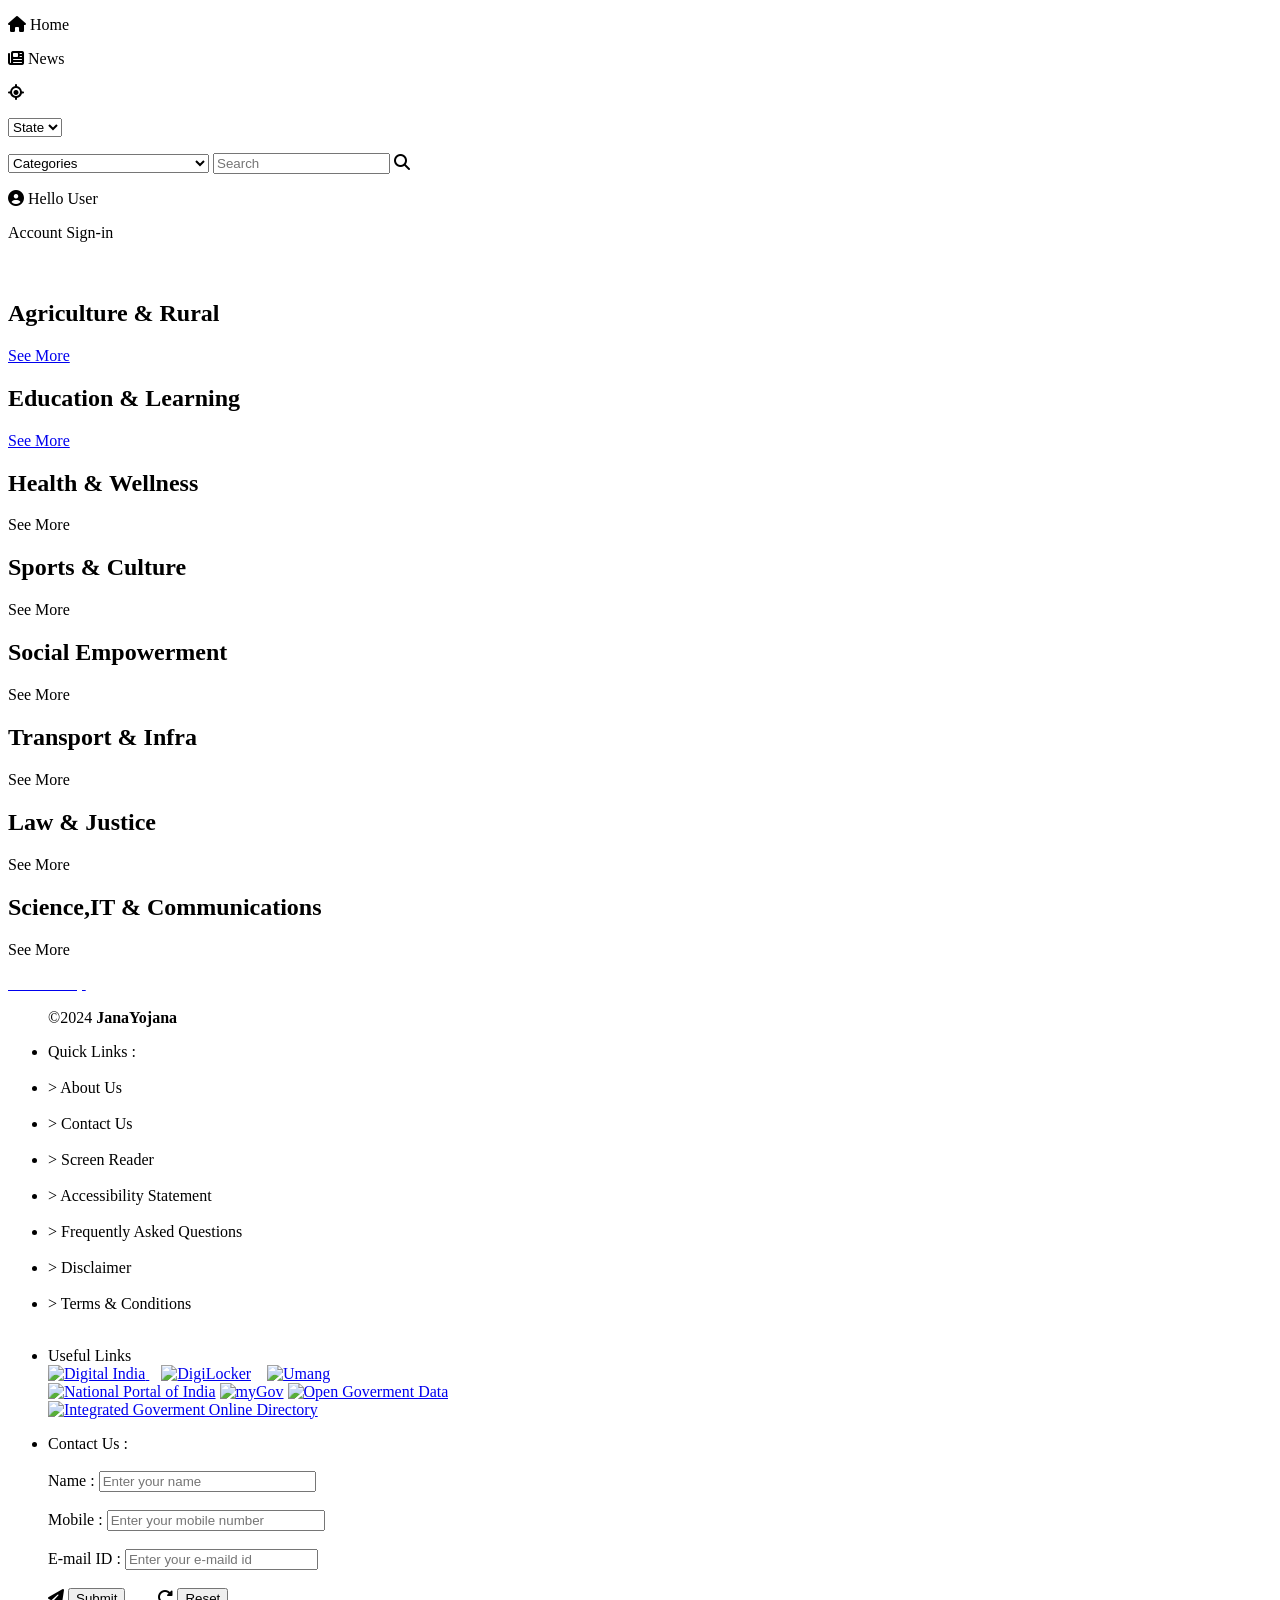
==== index.html @ c247daae "Add files via upload" ====
<!DOCTYPE html>
<html lang="en">

<head>
    <meta charset="UTF-8">
    <meta name="viewport" content="width=device-width, initial-scale=1.0">
    <meta name="google" content="notranslate">
    <script type="text/javascript">
        function googleTranslateElementInit() {
            new google.translate.TranslateElement(
                {
                    pageLanguage: 'en',
                    includedLanguages: 'en,hi,mr',
                    layout: google.translate.TranslateElement.InlineLayout.SIMPLE,
                    autoDisplay: false
                },
                'google_translate_element'
            );
        }
    </script>
    <script type="text/javascript"
        src="//translate.google.com/translate_a/element.js?cb=googleTranslateElementInit"></script>
    <title>E-Government Services</title>
    <link rel="icon" href="">
    <!-- Font Awesome -->
    <link rel="stylesheet" href="https://cdnjs.cloudflare.com/ajax/libs/font-awesome/6.4.0/css/all.min.css"
        integrity="sha512-iecdLmaskl7CVkqkXNQ/ZH/XLlvWZOJyj7Yy7tcenmpD1ypASozpmT/E0iPtmFIB46ZmdtAc9eNBvH0H/ZpiBw=="
        crossorigin="anonymous" referrerpolicy="no-referrer" />
    <!-- CSS -->
    <link rel="stylesheet" href="/CSS/style.css">
</head>

<body>
    <header>
        <div class="navbar">
            <div class="nav-logo">
                <div class="logo"></div>
            </div>

            <div class="Home">
                <p>
                    <i class="fas fa-home"></i>
                    Home
                </p>
            </div>

            <div class="nav-news">
                <p>
                    <i class="fas fa-newspaper"></i>
                    News
                </p>
            </div>

            <div class="nav-address">
                <div class="add-icon">
                    <i class="fa-solid fa-location-crosshairs"></i>
                    <p><select>
                            <option slected="selected">State</option>
                            <option></option>
                        </select></p>
                </div>
            </div>

            <div class="nav-language" id="google_translate_element">
                <!-- <i class="fa-solid fa-globe"></i> -->
                <!-- <select class="lang-select">
                    <option selected="selected">English</option>
                    <option>Hindi</option>
                    <option>Marathi</option>
                </select> -->
            </div>

            <div class="nav-search">
                <select class="search-select">
                    <option selected="selected">Categories</option>
                    <option>Agriculture</option>
                    <option>Education &amp; Learning</option>
                    <option>Health &amp; Wellness</option>
                    <option>Sports &amp; Culture</option>
                    <option>Social Empowerment</option>
                    <option>Transport & Infra</option>
                    <option>Law & Justice</option>
                    <option>Science,IT & Communications</option>
                    <option>Skill &amp; Employment</option>
                    <option>Travel &amp; Tourism</option>
                    <option>Utility &amp; Sanitation</option>
                    <option>Housing &amp; Shelter</option>
                    <option>Business &amp; Entrepreneurship</option>
                </select>
                <input class="search-input" type="text" placeholder="Search">
                <i class="fa-solid fa-magnifying-glass search-icon"></i>
            </div>

            <div class="nav-signin">
                <p>
                    <i class="fas fa-user-circle"></i>
                    Hello User
                </p>
                <p>Account Sign-in</p>
            </div>
        </div>

        <div class="bottom-panel">
            <div class="panel-scrolling">
                <marquee class="marq" direction="left" loop="" textalign="Center" width="1550px">
                    Lorem ipsum dolor sit amet consectetur adipisicing elit. Sunt labore distinctio et sint ad eum
                    consequatur, modi illo, quaerat provident cumque, corporis nisi veniam! Molestias.
                </marquee>
            </div>
        </div>
    </header>

    <div class="hero-section">
        <!-- <div class="hero-msg">
            <p>Lorem ipsum dolor sit amet consectetur adipisicing elit. At porro tempora sint sit error explicabo nostrum possimus quas quod nisi!</p>
        </div> -->
    </div>

    <div class="shop-section">
        <div class="box1 box">
            <div class="box-content">
                <h2>Agriculture & Rural</h2>
                <a href="agriculture.html">
                    <div class="box-img" style="background-image:url('/Images/box1_image.jpg');"></div>
                </a>
                <a href="agriculture.html">
                    <p>See More</p>
                </a>
            </div>
        </div>
        <div class="box2 box">
            <div class="box-content">
                <h2>Education & Learning</h2>
                <a href="https://mahadbt.maharashtra.gov.in/" target="_blank">
                    <div class="box-img" style="background-image: url('/Images/box2_image.jpg');"></div>
                </a>
                <a href="https://mahadbt.maharashtra.gov.in/" target="_blank">
                    <p>See More</p>
                </a>
            </div>
        </div>
        <div class="box3 box">
            <div class="box-content">
                <h2>Health & Wellness</h2>
                <div class="box-img" style="background-image: url('/Images/box3_image.jpg');"></div>
                <p>See More</p>
            </div>
        </div>
        <div class="box4 box">
            <div class="box-content">
                <h2>Sports & Culture</h2>
                <div class="box-img" style="background-image: url('/Images/box4_image.jpg');"></div>
                <p>See More</p>
            </div>
        </div>
        <div class="box1 box">
            <div class="box-content">
                <h2>Social Empowerment</h2>
                <div class="box-img" style="background-image: url('/Images/box5_image.jpg');"></div>
                <p>See More</p>
            </div>
        </div>
        <div class="box2 box">
            <div class="box-content">
                <h2>Transport & Infra</h2>
                <div class="box-img" style="background-image: url('/Images/box6_image.jpg');"></div>
                <p>See More</p>
            </div>
        </div>
        <div class="box3 box">
            <div class="box-content">
                <h2>Law & Justice</h2>
                <div class="box-img" style="background-image: url('/Images/box7_image.jpg');"></div>
                <p>See More</p>
            </div>
        </div>
        <div class="box4 box">
            <div class="box-content">
                <h2>Science,IT & Communications</h2>
                <div class="box-img" style="background-image: url('/Images/box8_image.jpg');"></div>
                <p>See More</p>
            </div>
        </div>
    </div>

    <footer>
        <div class="foot-panel1">
            <a href="#">
                <p style="color: white;">Back to Top</p>
            </a>
        </div>

        <div class="foot-panel2">
           <ul>
             <p>&copy;2024 <b>JanaYojana</b></p>
                
            </ul>
            <div >
                <ul >
                    <li>Quick Links :</li><br>
                    <li>> About Us</li><br>
                    <li>> Contact Us</li><br>
                    <li>> Screen Reader</li><br>
                    <li>> Accessibility Statement</li><br>
                    <li>> Frequently Asked Questions</li><br>
                    <li>> Disclaimer</li><br>
                    <li>> Terms & Conditions</li><br>
            </div>
            </ul>

            <ul>
                <li>Useful Links</li>
                <a href="https://www.digitalindia.gov.in/" target="_blank">
                    <img src="https://www.myscheme.gov.in/_next/image?url=https%3A%2F%2Fcdn.myscheme.in%2Fimages%2FusefulLinks%2Fdi.png&w=1920&q=75>"
                        alt="Digital India" width="80px">
                </a>&nbsp;&nbsp;
                <a href="https://www.digilocker.gov.in/" target="_blank"><img
                        src="https://www.myscheme.gov.in/_next/image?url=https%3A%2F%2Fcdn.myscheme.in%2Fimages%2FusefulLinks%2Fdigilocker.png&w=1920&q=75"
                        alt="DigiLocker" width="120px" height="45px"></a>
                &nbsp;&nbsp;
                <a href="https://web.umang.gov.in/landing/" target="_blank"><img
                        src="https://www.myscheme.gov.in/_next/image?url=https%3A%2F%2Fcdn.myscheme.in%2Fimages%2FusefulLinks%2Fumang.png&w=1920&q=75"
                        alt="Umang" width="110px" height="40px"></a>
                <br>
                <a href="https://www.india.gov.in/" target="_blank"><img src="\images\indiaGov-removebg-preview.png"
                        alt="National Portal of India" height="85px"></a>
                <a href="https://www.mygov.in/" target="_blank"><img src="\images\myGov-removebg-preview.png"
                        alt="myGov"></a>
                <a href="https://www.data.gov.in/" target="_blank"><img
                        src="https://www.myscheme.gov.in/_next/image?url=https%3A%2F%2Fcdn.myscheme.in%2Fimages%2FusefulLinks%2FdataGov.png&w=1920&q=75"
                        alt="Open Goverment Data" width="165px"></a>
                <br>
                <a href="https://igod.gov.in/" target="_blank"><img src="\images\igod-removebg-preview.png"
                        alt="Integrated Goverment Online Directory" height="65px"></a>
            </ul>

            <ul>
                <li>Contact Us : </li><br>
                <form>
                    <label for="name">Name : </label>
                    <input type="text" placeholder="Enter your name" size="25" id="name"><br><br>
                    <label for="number">Mobile : </label>
                    <input type="number" placeholder="Enter your mobile number" style="width: 210px;"
                        id="number"><br><br>
                    <label for="email">E-mail ID : </label>
                    <input type="email" placeholder="Enter your e-maild id" size="22" id="email"><br><br>
                    <i class="fa-solid fa-paper-plane">&nbsp;</i><input type="submit">
                    &nbsp;&nbsp;&nbsp;&nbsp;&nbsp;&nbsp;
                    <i class="fa-solid fa-rotate-right">&nbsp;</i><input type="reset">
                </form>
            </ul>
        </div>

        <div class="foot-panel3">
            <div class="logo">

            </div>
        </div>

       
    </footer>
</body>

</html>
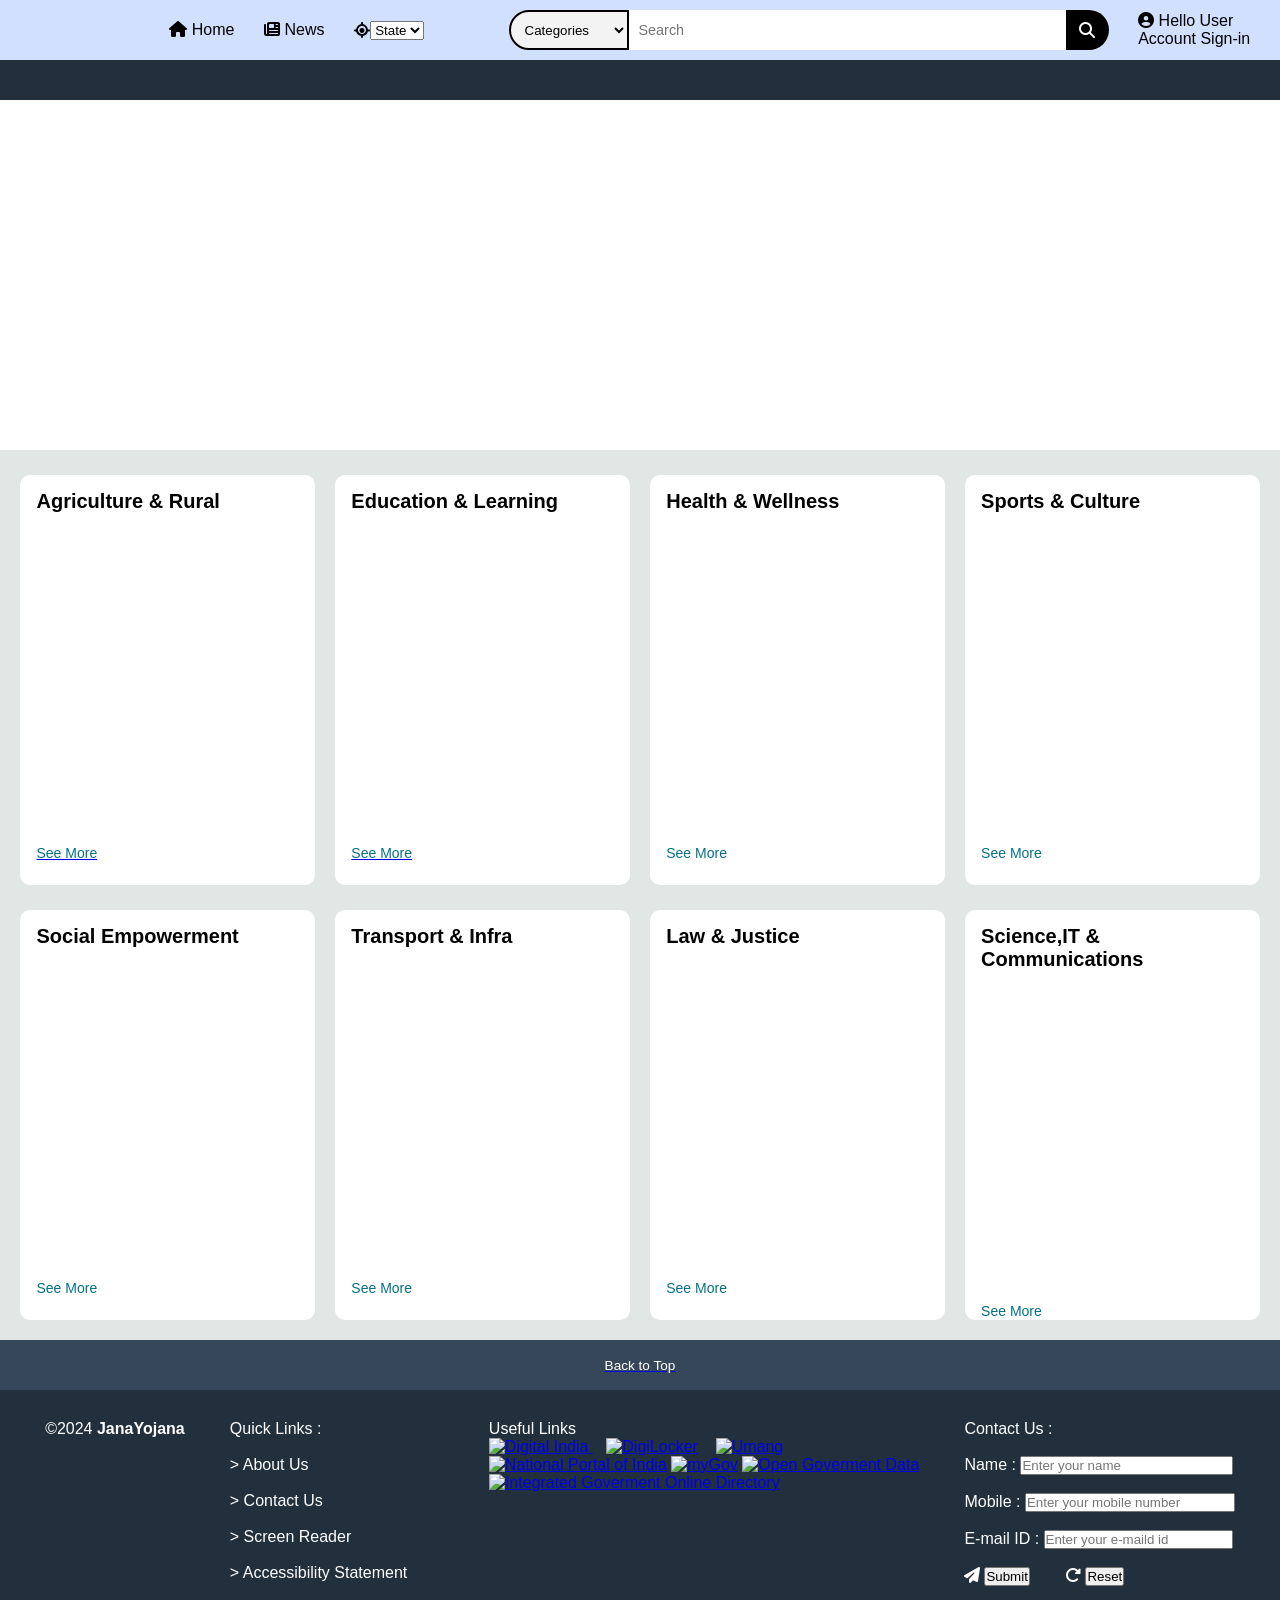
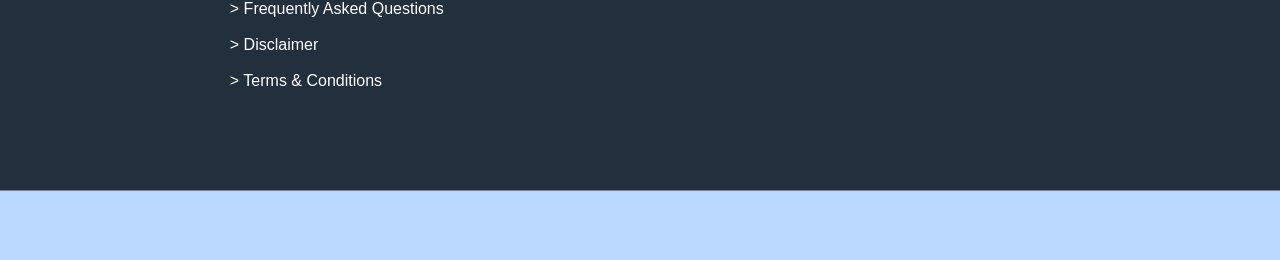
==== commit 090a1c25: "Update index.html" ====
--- a/index.html
+++ b/index.html
@@ -27,7 +27,7 @@
         integrity="sha512-iecdLmaskl7CVkqkXNQ/ZH/XLlvWZOJyj7Yy7tcenmpD1ypASozpmT/E0iPtmFIB46ZmdtAc9eNBvH0H/ZpiBw=="
         crossorigin="anonymous" referrerpolicy="no-referrer" />
     <!-- CSS -->
-    <link rel="stylesheet" href="/CSS/style.css">
+    <link rel="stylesheet" href="style.css">
 </head>
 
 <body>
@@ -261,4 +261,4 @@
     </footer>
 </body>
 
-</html>+</html>
--- a/style.css
+++ b/style.css
@@ -0,0 +1,279 @@
+@import url('https://fonts.googleapis.com/css2?family=Poppins:wght@600;700;800;900&display=swap');
+
+* {
+    margin: 0;
+    padding: 0;
+    font-family: 'Poppins', sans-serif;
+    box-sizing: border-box;
+}
+
+/** navbar **/
+.navbar {
+    height: 60px;
+    background-color: #d1e0ff;
+    color: rgb(0, 0, 0);
+    display: flex;
+    align-items: center;
+    justify-content: space-evenly;
+}
+
+.nav-logo {
+    height: 60px;
+    width: 110px;
+}
+
+.logo {
+    background-image: url("/images/logo.png");
+    height: 57px;
+    margin-top: 2px;
+    border-radius:10px;
+    width: 100%;
+    background-size: cover;
+}
+
+.add-first {
+    color: #cccccc;
+    font-size: 0.75rem;
+    font-weight: 100;
+}
+
+.nav-second {
+    font-size: 15px;
+}
+
+.add-icon {
+    display: flex;
+    align-items: center;
+    justify-content: space-between;
+}
+
+.nav-search {
+    display: flex;
+    align-items: center;
+    justify-content: space-evenly;
+    background-color: white;
+    margin-left: 25px;
+    width: 600px;
+    height: 40px;
+    padding: 10px 0px 10px 0px;
+    border-radius: 30px;
+}
+
+.nav-search:hover {
+    border: 2px solid #000000;
+}
+
+.search-select {
+    background-color: #f3f3f3;
+    height: 40px;
+    width: 120px;
+    padding: 0 0 0 10px;
+    border-top-left-radius: 30px;
+    border-bottom-left-radius: 30px;
+    border: 2px solid #000000;
+    outline: none;
+}
+
+.search-input {
+    margin-left: 10px;
+    width: 100%;
+    border: none;
+    outline: none;
+    font-size: 0.9rem;
+}
+
+.search-icon {
+    display: flex;
+    justify-content: center;
+    align-items: center;
+    color: black;
+    width: 60px;
+    height: 40px;
+    background-color: #000000;
+    color: white;
+    border-top-right-radius: 30px;
+    border-bottom-right-radius: 30px;
+}
+
+span {
+    font-size: 0.75rem;
+}
+
+.nav-cart {
+    font-size: 0.7rem;
+}
+
+.nav-cart i {
+    font-size: 1.6rem;
+}
+
+/** bottom panel **/
+.bottom-panel {
+    height: 40px;
+    background-color: #222f3d;
+    color: white;
+    display: flex;
+    align-items: center;
+    justify-content: space-evenly;
+}
+
+.panel-options {
+    width: 70%;
+    font-size: 0.85rem;
+}
+
+.panel-options p {
+    display: inline;
+    margin-left: 10px;
+}
+
+/** hero sectrion **/
+.hero-section {
+    /* Header Image */
+    background-image: url('/Images/hero_image.jpg');
+    width:100%;
+    background-size: cover;
+    height: 350px;
+    display: flex;
+    justify-content: center;
+    align-items: flex-end;
+}
+
+.hero-msg {
+    height: 40px;
+    background-color: white;
+    color: black;
+    display: flex;
+    align-items: center;
+    justify-content: center;
+    font-size: 0.85rem;
+    width: 90%;
+    margin-bottom: 25px;
+    border-radius: 30px;
+}
+
+.hero-msg a {
+    text-decoration: none;
+    color: #007185;
+}
+
+/** shop section **/
+.shop-section {
+    display: flex;
+    flex-wrap: wrap;
+    justify-content: space-evenly;
+    background-color: #e2e7e6;
+    padding-bottom: 20px;
+}
+
+.box {
+    border-radius: 10px;
+    height: 410px;
+    width: 23%;
+    background-color: white;
+    padding: 15px 0px 15px;
+    margin-top: 25px;
+}
+
+h2 {
+    font-size: 20px;
+}
+
+.box-img {
+    height: 300px;
+    border-radius: 10px;
+    margin-top: 1rem;
+    margin-bottom: 1rem;
+    background-size: cover;
+}
+
+.box-content {
+    margin-left: 1rem;
+    margin-right: 1rem;
+}
+
+.box-content p {
+    color: #007185;
+    font-size: 14px;
+}
+
+/** footer **/
+.foot-panel1 {
+    background-color: #37475a;
+    height: 50px;
+    color: white;
+    display: flex;
+    align-items: center;
+    justify-content: center;
+    font-size: 0.85rem;
+}
+
+.foot-panel2 {
+    background-color: #222f3d;
+    color: white;
+    height: 400px;
+    display: flex;
+    justify-content: space-evenly;
+    text-decoration: none;
+    
+}
+br{
+  line-height: 0.5px;
+}
+  
+
+
+ul {
+    margin-top: 30px;
+}
+
+ul li,
+li a {
+    display: block;
+    text-decoration: none;
+    list-style: none;
+}
+
+li a {
+    font-size: 0.85rem;
+    margin-top: 10px;
+    color: #dddddd;
+}
+
+li a:hover {
+    text-decoration: underline;
+}
+
+.foot-panel3 {
+    border-top: 0.5px solid gray;
+    height: 70px;
+    background-color: #bbd9ff;
+    display: flex;
+    align-items: center;
+    justify-content: center;
+}
+
+.foot-panel3 .logo {
+    background-image: "https://upload.wikimedia.org/wikipedia/commons/8/84/Government_of_India_logo.svg";
+    background-size: cover;
+    height: 50px;
+    width: 100px;
+}
+
+
+
+.pages a {
+    text-decoration: none;
+    color: white;
+    font-size: 0.7rem;
+    margin-left: 5px;
+}
+
+.pages a:hover {
+    text-decoration: underline;
+}
+
+.copyright {
+    margin-top: 5px;
+    font-size: 0.8rem;
+}
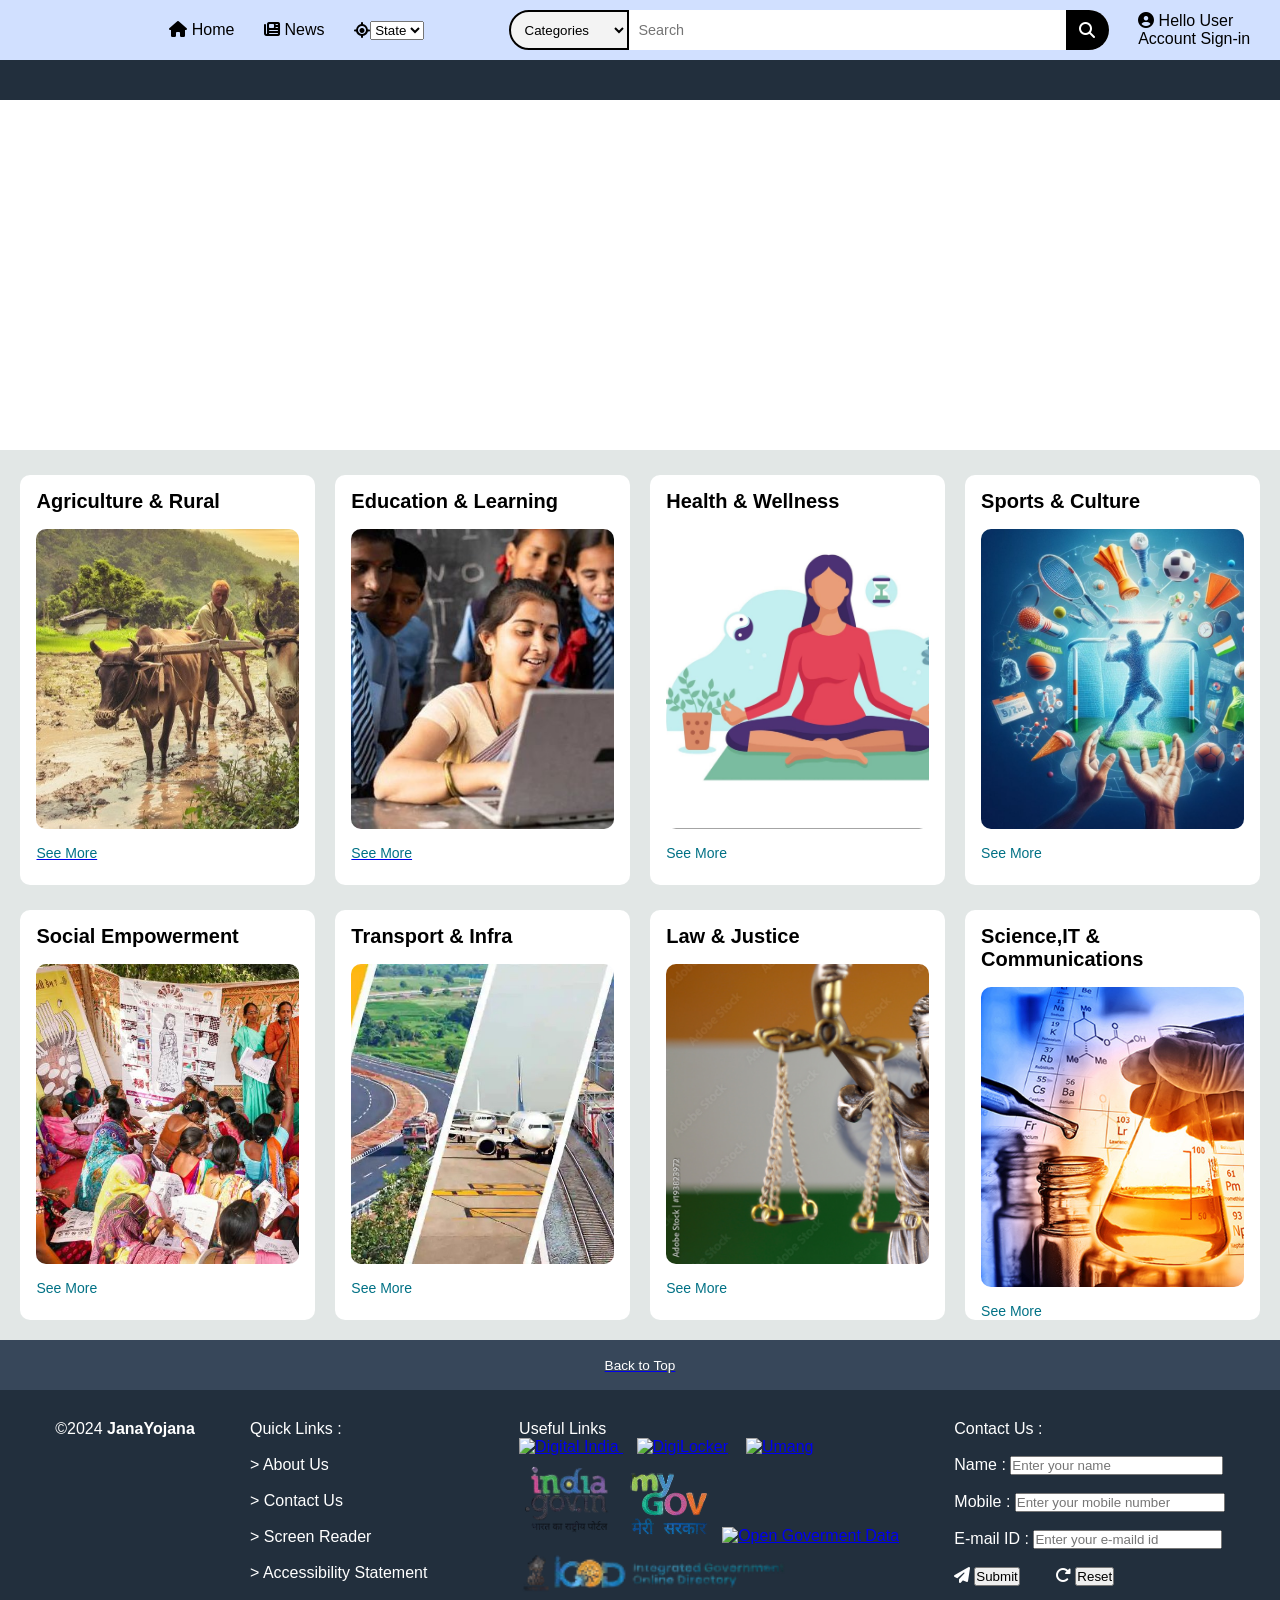
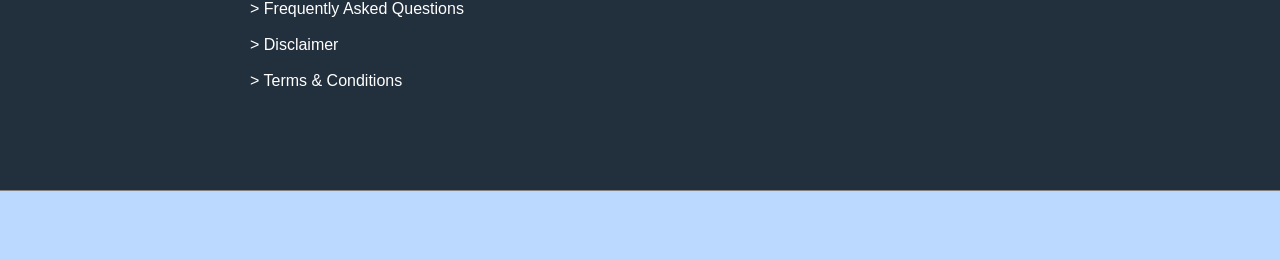
==== commit 0e84b087: "Update index.html" ====
--- a/index.html
+++ b/index.html
@@ -121,7 +121,7 @@
             <div class="box-content">
                 <h2>Agriculture & Rural</h2>
                 <a href="agriculture.html">
-                    <div class="box-img" style="background-image:url('/Images/box1_image.jpg');"></div>
+                    <div class="box-img" style="background-image:url('box1_image.jpg');"></div>
                 </a>
                 <a href="agriculture.html">
                     <p>See More</p>
@@ -132,7 +132,7 @@
             <div class="box-content">
                 <h2>Education & Learning</h2>
                 <a href="https://mahadbt.maharashtra.gov.in/" target="_blank">
-                    <div class="box-img" style="background-image: url('/Images/box2_image.jpg');"></div>
+                    <div class="box-img" style="background-image: url('box2_image.jpg');"></div>
                 </a>
                 <a href="https://mahadbt.maharashtra.gov.in/" target="_blank">
                     <p>See More</p>
@@ -142,42 +142,42 @@
         <div class="box3 box">
             <div class="box-content">
                 <h2>Health & Wellness</h2>
-                <div class="box-img" style="background-image: url('/Images/box3_image.jpg');"></div>
+                <div class="box-img" style="background-image: url('box3_image.jpg');"></div>
                 <p>See More</p>
             </div>
         </div>
         <div class="box4 box">
             <div class="box-content">
                 <h2>Sports & Culture</h2>
-                <div class="box-img" style="background-image: url('/Images/box4_image.jpg');"></div>
+                <div class="box-img" style="background-image: url('box4_image.jpg');"></div>
                 <p>See More</p>
             </div>
         </div>
         <div class="box1 box">
             <div class="box-content">
                 <h2>Social Empowerment</h2>
-                <div class="box-img" style="background-image: url('/Images/box5_image.jpg');"></div>
+                <div class="box-img" style="background-image: url('box5_image.jpg');"></div>
                 <p>See More</p>
             </div>
         </div>
         <div class="box2 box">
             <div class="box-content">
                 <h2>Transport & Infra</h2>
-                <div class="box-img" style="background-image: url('/Images/box6_image.jpg');"></div>
+                <div class="box-img" style="background-image: url('box6_image.jpg');"></div>
                 <p>See More</p>
             </div>
         </div>
         <div class="box3 box">
             <div class="box-content">
                 <h2>Law & Justice</h2>
-                <div class="box-img" style="background-image: url('/Images/box7_image.jpg');"></div>
+                <div class="box-img" style="background-image: url('box7_image.jpg');"></div>
                 <p>See More</p>
             </div>
         </div>
         <div class="box4 box">
             <div class="box-content">
                 <h2>Science,IT & Communications</h2>
-                <div class="box-img" style="background-image: url('/Images/box8_image.jpg');"></div>
+                <div class="box-img" style="background-image: url('box8_image.jpg');"></div>
                 <p>See More</p>
             </div>
         </div>
@@ -222,15 +222,15 @@
                         src="https://www.myscheme.gov.in/_next/image?url=https%3A%2F%2Fcdn.myscheme.in%2Fimages%2FusefulLinks%2Fumang.png&w=1920&q=75"
                         alt="Umang" width="110px" height="40px"></a>
                 <br>
-                <a href="https://www.india.gov.in/" target="_blank"><img src="\images\indiaGov-removebg-preview.png"
+                <a href="https://www.india.gov.in/" target="_blank"><img src="indiaGov-removebg-preview.png"
                         alt="National Portal of India" height="85px"></a>
-                <a href="https://www.mygov.in/" target="_blank"><img src="\images\myGov-removebg-preview.png"
+                <a href="https://www.mygov.in/" target="_blank"><img src="myGov-removebg-preview.png"
                         alt="myGov"></a>
                 <a href="https://www.data.gov.in/" target="_blank"><img
                         src="https://www.myscheme.gov.in/_next/image?url=https%3A%2F%2Fcdn.myscheme.in%2Fimages%2FusefulLinks%2FdataGov.png&w=1920&q=75"
                         alt="Open Goverment Data" width="165px"></a>
                 <br>
-                <a href="https://igod.gov.in/" target="_blank"><img src="\images\igod-removebg-preview.png"
+                <a href="https://igod.gov.in/" target="_blank"><img src="igod-removebg-preview.png"
                         alt="Integrated Goverment Online Directory" height="65px"></a>
             </ul>
 
